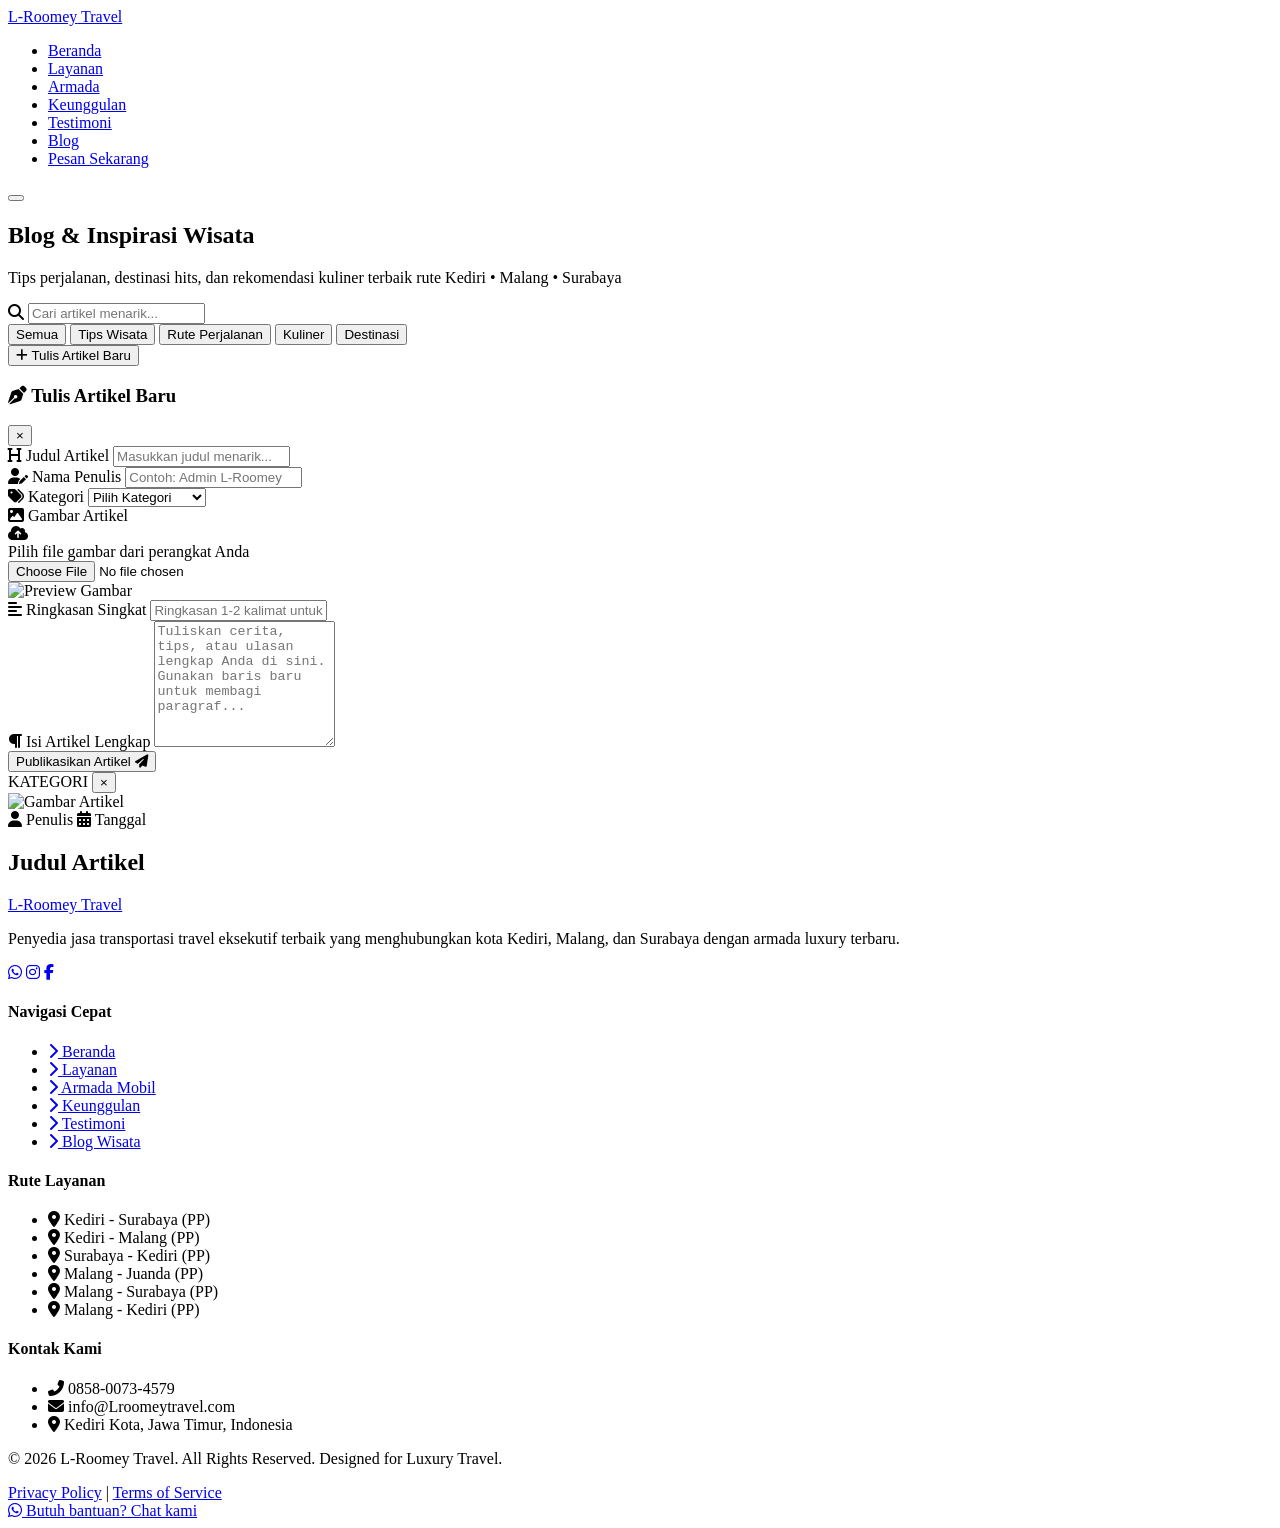
==== blog.html @ 1d0ad811 "initial commit" ====
<!DOCTYPE html>
<html lang="id">
<head>
    <meta charset="UTF-8">
    <meta name="viewport" content="width=device-width, initial-scale=1.0">
    <title>Blog Wisata & Perjalanan - L-Roomey Travel</title>
    
    <!-- Meta SEO -->
    <meta name="description" content="Kumpulan artikel menarik, tips perjalanan, kuliner khas, dan rujukan destinasi wisata terbaik di Kediri, Malang, dan Surabaya dari L-Roomey Travel.">
    <meta name="keywords" content="blog travel kediri, tips wisata malang, kuliner kediri, travel surabaya malang, elroomeny blog">
    <meta name="author" content="L-Roomey Travel">
    
    <!-- Open Graph for Social Media -->
    <meta property="og:title" content="Blog Wisata & Perjalanan - L-Roomey Travel">
    <meta property="og:description" content="Kumpulan artikel menarik, tips perjalanan, kuliner khas, dan rujukan destinasi wisata terbaik di Jawa Timur.">
    <meta property="og:image" content="assets/hero-bg.png">
    <meta property="og:type" content="website">

    <!-- Favicon -->
    <link rel="icon" type="image/png" href="assets/toyota-hiace.png">

    <!-- Google Fonts: Outfit -->
    <link rel="preconnect" href="https://fonts.googleapis.com">
    <link rel="preconnect" href="https://fonts.gstatic.com" crossorigin>
    <link href="https://fonts.googleapis.com/css2?family=Outfit:wght@300;400;500;600;700;800&display=swap" rel="stylesheet">

    <!-- Font Awesome Icons -->
    <link rel="stylesheet" href="https://cdnjs.cloudflare.com/ajax/libs/font-awesome/6.4.0/css/all.min.css">

    <!-- Stylesheets -->
    <link rel="stylesheet" href="style.css">
</head>
<body>

    <!-- NAVBAR -->
    <header class="navbar-header scrolled" id="navbar">
        <div class="container navbar-container">
            <a href="index.html" class="nav-logo">
                <span class="logo-accent">L-Roomey</span> <span class="logo-light">Travel</span>
            </a>
            
            <nav class="nav-menu" id="navMenu">
                <ul>
                    <li><a href="index.html#beranda" class="nav-link">Beranda</a></li>
                    <li><a href="index.html#layanan" class="nav-link">Layanan</a></li>
                    <li><a href="index.html#armada" class="nav-link">Armada</a></li>
                    <li><a href="index.html#keunggulan" class="nav-link">Keunggulan</a></li>
                    <li><a href="index.html#testimoni" class="nav-link">Testimoni</a></li>
                    <li><a href="blog.html" class="nav-link active">Blog</a></li>
                    <li><a href="index.html#pesan" class="btn-booking-nav">Pesan Sekarang</a></li>
                </ul>
            </nav>

            <button class="hamburger-btn" id="hamburgerBtn" aria-label="Toggle Menu">
                <span class="bar"></span>
                <span class="bar"></span>
                <span class="bar"></span>
            </button>
        </div>
    </header>

    <!-- BLOG HERO -->
    <section class="blog-hero">
        <div class="container">
            <h1 class="blog-hero-title">Blog & Inspirasi Wisata</h1>
            <p class="blog-hero-subtitle">Tips perjalanan, destinasi hits, dan rekomendasi kuliner terbaik rute Kediri • Malang • Surabaya</p>
        </div>
    </section>

    <!-- BLOG CONTROLS (SEARCH & FILTER) -->
    <section class="blog-controls-section">
        <div class="container">
            <div class="blog-controls-wrapper">
                <!-- Search Box -->
                <div class="blog-search-box">
                    <i class="fas fa-search"></i>
                    <input type="text" id="blogSearch" placeholder="Cari artikel menarik..." class="form-input">
                </div>

                <!-- Categories -->
                <div class="blog-categories">
                    <button class="category-btn active" data-category="semua">Semua</button>
                    <button class="category-btn" data-category="Tips Wisata">Tips Wisata</button>
                    <button class="category-btn" data-category="Rute Perjalanan">Rute Perjalanan</button>
                    <button class="category-btn" data-category="Kuliner">Kuliner</button>
                    <button class="category-btn" data-category="Destinasi">Destinasi</button>
                </div>
            </div>

            <!-- Blog Grid -->
            <div class="blog-posts-grid" id="blogGrid">
                <!-- Javascript will load the cards dynamically here -->
            </div>
        </div>
    </section>

    <!-- FLOATING ADD ARTICLE BUTTON -->
    <button class="floating-add-btn" id="floatingAddBtn" aria-label="Tulis Artikel Baru">
        <i class="fas fa-plus"></i>
        <span class="btn-tooltip">Tulis Artikel Baru</span>
    </button>

    <!-- MODAL: WRITE ARTICLE (CREATE) -->
    <div class="blog-modal" id="writeModal">
        <div class="blog-modal-dialog">
            <div class="blog-modal-header">
                <h3 class="blog-modal-title"><i class="fas fa-pen-nib"></i> Tulis Artikel Baru</h3>
                <button class="blog-modal-close" id="closeWriteModal">&times;</button>
            </div>
            <div class="blog-modal-body">
                <form id="writeArticleForm" class="blog-form">
                    
                    <div class="blog-form-row">
                        <!-- Judul Artikel -->
                        <div class="blog-form-group">
                            <label for="postTitle"><i class="fas fa-heading"></i> Judul Artikel</label>
                            <input type="text" id="postTitle" placeholder="Masukkan judul menarik..." required class="form-input">
                        </div>

                        <!-- Penulis -->
                        <div class="blog-form-group">
                            <label for="postAuthor"><i class="fas fa-user-edit"></i> Nama Penulis</label>
                            <input type="text" id="postAuthor" placeholder="Contoh: Admin L-Roomey" required class="form-input">
                        </div>
                    </div>

                    <div class="blog-form-row">
                        <!-- Kategori -->
                        <div class="blog-form-group">
                            <label for="postCategory"><i class="fas fa-tags"></i> Kategori</label>
                            <select id="postCategory" class="form-input form-select" required>
                                <option value="" disabled selected>Pilih Kategori</option>
                                <option value="Tips Wisata">Tips Wisata</option>
                                <option value="Rute Perjalanan">Rute Perjalanan</option>
                                <option value="Kuliner">Kuliner</option>
                                <option value="Destinasi">Destinasi</option>
                            </select>
                        </div>

                        <!-- Gambar Artikel (File upload) -->
                        <div class="blog-form-group">
                            <label><i class="fas fa-image"></i> Gambar Artikel</label>
                            <div class="image-upload-wrapper">
                                <i class="fas fa-cloud-upload-alt upload-icon"></i>
                                <div class="upload-text">Pilih file gambar dari perangkat Anda</div>
                                <input type="file" id="postImageFile" accept="image/*" required>
                            </div>
                            <div class="image-preview-box" id="imagePreviewBox">
                                <img src="" id="imagePreview" alt="Preview Gambar">
                            </div>
                        </div>
                    </div>

                    <!-- Ringkasan Singkat -->
                    <div class="blog-form-group">
                        <label for="postExcerpt"><i class="fas fa-align-left"></i> Ringkasan Singkat</label>
                        <input type="text" id="postExcerpt" placeholder="Ringkasan 1-2 kalimat untuk kartu artikel..." required class="form-input">
                    </div>

                    <!-- Isi Artikel Lengkap -->
                    <div class="blog-form-group">
                        <label for="postContent"><i class="fas fa-paragraph"></i> Isi Artikel Lengkap</label>
                        <textarea id="postContent" rows="8" placeholder="Tuliskan cerita, tips, atau ulasan lengkap Anda di sini. Gunakan baris baru untuk membagi paragraf..." required class="form-input form-textarea"></textarea>
                    </div>

                    <!-- Button Kirim -->
                    <button type="submit" class="btn btn-gold btn-block btn-large">
                        Publikasikan Artikel <i class="fas fa-paper-plane"></i>
                    </button>
                </form>
            </div>
        </div>
    </div>

    <!-- MODAL: READ ARTICLE (DETAIL) -->
    <div class="blog-modal" id="readModal">
        <div class="blog-modal-dialog">
            <div class="blog-modal-header">
                <span class="blog-modal-title" id="readModalCategory">KATEGORI</span>
                <button class="blog-modal-close" id="closeReadModal">&times;</button>
            </div>
            <div class="blog-modal-body">
                <div class="detail-img-wrapper">
                    <img src="" id="readModalImg" alt="Gambar Artikel">
                </div>
                <div class="detail-meta">
                    <span><i class="fas fa-user"></i> <span id="readModalAuthor">Penulis</span></span>
                    <span><i class="fas fa-calendar-alt"></i> <span id="readModalDate">Tanggal</span></span>
                </div>
                <h2 class="detail-title" id="readModalTitle">Judul Artikel</h2>
                <div class="detail-content" id="readModalContent">
                    <!-- Dynamic paragraphs will load here -->
                </div>
            </div>
        </div>
    </div>

    <!-- FOOTER -->
    <footer class="footer-section">
        <div class="container footer-container">
            <div class="footer-col footer-about">
                <a href="index.html" class="footer-logo">
                    <span class="logo-accent">L-Roomey</span> <span class="logo-light">Travel</span>
                </a>
                <p class="footer-desc">Penyedia jasa transportasi travel eksekutif terbaik yang menghubungkan kota Kediri, Malang, dan Surabaya dengan armada luxury terbaru.</p>
                <div class="footer-socials">
                    <a href="https://wa.me/6285800734579" class="social-icon" target="_blank" aria-label="WhatsApp"><i class="fab fa-whatsapp"></i></a>
                    <a href="#" class="social-icon" aria-label="Instagram"><i class="fab fa-instagram"></i></a>
                    <a href="#" class="social-icon" aria-label="Facebook"><i class="fab fa-facebook-f"></i></a>
                </div>
            </div>

            <div class="footer-col footer-links">
                <h4 class="footer-col-title">Navigasi Cepat</h4>
                <ul>
                    <li><a href="index.html#beranda"><i class="fas fa-chevron-right text-gold"></i> Beranda</a></li>
                    <li><a href="index.html#layanan"><i class="fas fa-chevron-right text-gold"></i> Layanan</a></li>
                    <li><a href="index.html#armada"><i class="fas fa-chevron-right text-gold"></i> Armada Mobil</a></li>
                    <li><a href="index.html#keunggulan"><i class="fas fa-chevron-right text-gold"></i> Keunggulan</a></li>
                    <li><a href="index.html#testimoni"><i class="fas fa-chevron-right text-gold"></i> Testimoni</a></li>
                    <li><a href="blog.html"><i class="fas fa-chevron-right text-gold"></i> Blog Wisata</a></li>
                </ul>
            </div>

            <div class="footer-col footer-routes">
                <h4 class="footer-col-title">Rute Layanan</h4>
                <ul>
                    <li><span><i class="fas fa-map-marker-alt text-gold"></i> Kediri - Surabaya (PP)</span></li>
                    <li><span><i class="fas fa-map-marker-alt text-gold"></i> Kediri - Malang (PP)</span></li>
                    <li><span><i class="fas fa-map-marker-alt text-gold"></i> Surabaya - Kediri (PP)</span></li>
                    <li><span><i class="fas fa-map-marker-alt text-gold"></i> Malang - Juanda (PP)</span></li>
                    <li><span><i class="fas fa-map-marker-alt text-gold"></i> Malang - Surabaya (PP)</span></li>
                    <li><span><i class="fas fa-map-marker-alt text-gold"></i> Malang - Kediri (PP)</span></li>
                </ul>
            </div>

            <div class="footer-col footer-contact">
                <h4 class="footer-col-title">Kontak Kami</h4>
                <ul class="contact-details">
                    <li>
                        <i class="fas fa-phone-alt text-gold"></i>
                        <span>0858-0073-4579</span>
                    </li>
                    <li>
                        <i class="fas fa-envelope text-gold"></i>
                        <span>info@Lroomeytravel.com</span>
                    </li>
                    <li>
                        <i class="fas fa-map-marker-alt text-gold"></i>
                        <span>Kediri Kota, Jawa Timur, Indonesia</span>
                    </li>
                </ul>
            </div>
        </div>

        <div class="footer-bottom">
            <div class="container footer-bottom-container">
                <p class="copyright">&copy; 2026 L-Roomey Travel. All Rights Reserved. Designed for Luxury Travel.</p>
                <div class="footer-legal">
                    <a href="#">Privacy Policy</a>
                    <span class="divider">|</span>
                    <a href="#">Terms of Service</a>
                </div>
            </div>
        </div>
    </footer>

    <!-- FLOATING WHATSAPP BUTTON -->
    <a href="https://wa.me/6285800734579" class="whatsapp-floating-btn" id="waFloatingBtn" target="_blank" aria-label="Chat WhatsApp Admin">
        <i class="fab fa-whatsapp"></i>
        <span class="floating-tooltip">Butuh bantuan? Chat kami</span>
    </a>

    <!-- Scripts -->
    <script src="blog.js"></script>
</body>
</html>
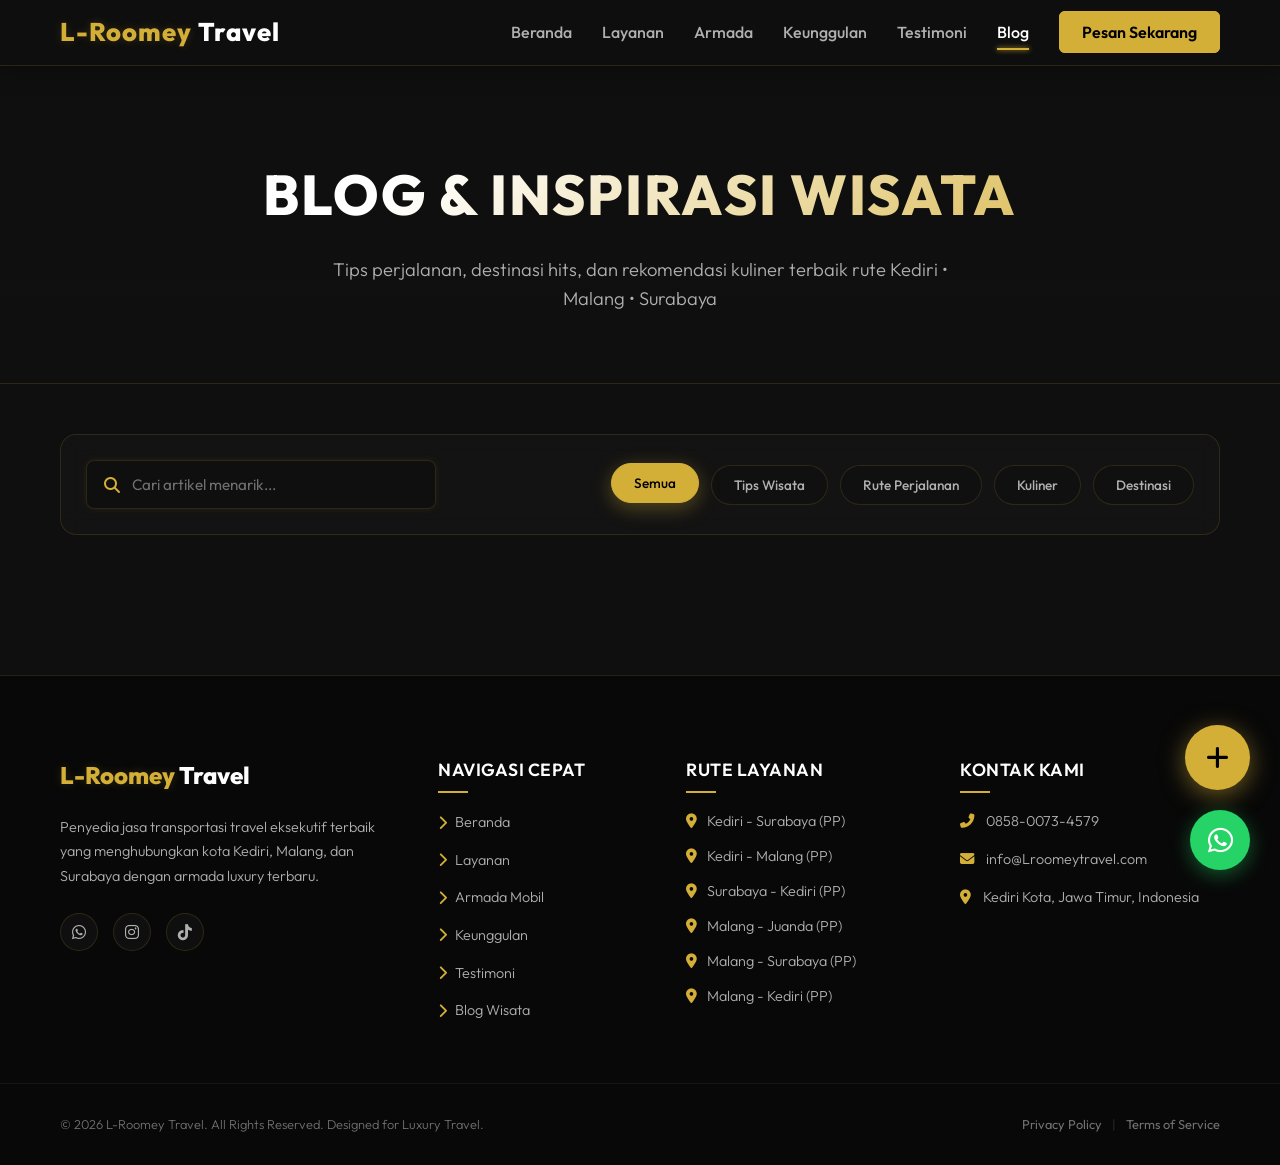
==== commit 40290698: "initial commit" ====
--- a/blog.html
+++ b/blog.html
@@ -206,7 +206,7 @@
                 <div class="footer-socials">
                     <a href="https://wa.me/6285800734579" class="social-icon" target="_blank" aria-label="WhatsApp"><i class="fab fa-whatsapp"></i></a>
                     <a href="#" class="social-icon" aria-label="Instagram"><i class="fab fa-instagram"></i></a>
-                    <a href="#" class="social-icon" aria-label="Facebook"><i class="fab fa-facebook-f"></i></a>
+                    <a href="#" class="social-icon" aria-label="TikTok"><i class="fab fa-tiktok"></i></a>
                 </div>
             </div>
 
--- a/style.css
+++ b/style.css
@@ -0,0 +1,2327 @@
+/* ==========================================================================
+   CSS Luxury Design System for ElRoomeny Travel
+   Theme: Dark Premium Luxury (#0f0f0f, #d4af37, #ffffff)
+   ========================================================================== */
+
+/* --- CSS VARIABLES & THEMING --- */
+:root {
+    --bg-primary: #0f0f0f;
+    --bg-secondary: #161616;
+    --bg-tertiary: #1f1f1f;
+    
+    --gold: #d4af37;
+    --gold-rgb: 212, 175, 55;
+    --gold-glow: rgba(212, 175, 55, 0.4);
+    --gold-hover: #ffdf7a;
+    
+    --text-primary: #ffffff;
+    --text-secondary: #b0b0b0;
+    --text-muted: #707070;
+    
+    --border-color: rgba(212, 175, 55, 0.15);
+    --border-color-glow: rgba(212, 175, 55, 0.3);
+    
+    --transition-fast: 0.2s cubic-bezier(0.4, 0, 0.2, 1);
+    --transition-smooth: 0.4s cubic-bezier(0.4, 0, 0.2, 1);
+    --transition-slow: 0.8s cubic-bezier(0.4, 0, 0.2, 1);
+    
+    --font-primary: 'Outfit', sans-serif;
+    --card-shadow: 0 10px 30px rgba(0, 0, 0, 0.5);
+    --gold-shadow: 0 5px 20px rgba(212, 175, 55, 0.15);
+}
+
+/* --- RESET & BASE STYLES --- */
+* {
+    margin: 0;
+    padding: 0;
+    box-sizing: border-box;
+}
+
+html {
+    scroll-behavior: smooth;
+    font-size: 16px;
+    background-color: var(--bg-primary);
+}
+
+body {
+    font-family: var(--font-primary);
+    background-color: var(--bg-primary);
+    color: var(--text-primary);
+    line-height: 1.6;
+    overflow-x: hidden;
+}
+
+ul {
+    list-style: none;
+}
+
+a {
+    text-decoration: none;
+    color: inherit;
+    transition: var(--transition-fast);
+}
+
+img {
+    max-width: 100%;
+    height: auto;
+    display: block;
+}
+
+input, select, textarea, button {
+    font-family: inherit;
+}
+
+/* --- LAYOUT UTILITIES --- */
+.container {
+    width: 100%;
+    max-width: 1200px;
+    margin: 0 auto;
+    padding: 0 20px;
+}
+
+.section-padding {
+    padding: 100px 0;
+}
+
+@media (max-width: 768px) {
+    .section-padding {
+        padding: 70px 0;
+    }
+}
+
+.bg-darker {
+    background-color: var(--bg-secondary);
+}
+
+/* --- TYPOGRAPHY & HEADER DESIGNS --- */
+.section-header {
+    text-align: center;
+    margin-bottom: 60px;
+}
+
+.section-title {
+    font-size: 2.5rem;
+    font-weight: 700;
+    text-transform: uppercase;
+    letter-spacing: 2px;
+    margin-bottom: 15px;
+}
+
+.section-title::first-letter {
+    color: var(--gold);
+}
+
+.section-divider {
+    width: 60px;
+    height: 3px;
+    background-color: var(--gold);
+    margin: 0 auto 20px;
+    position: relative;
+    box-shadow: 0 0 8px var(--gold-glow);
+}
+
+.section-divider::before {
+    content: '';
+    position: absolute;
+    width: 8px;
+    height: 8px;
+    background-color: var(--gold);
+    border-radius: 50%;
+    top: 50%;
+    left: 50%;
+    transform: translate(-50%, -50%);
+    box-shadow: 0 0 12px var(--gold);
+}
+
+.section-subtitle {
+    font-size: 1.1rem;
+    color: var(--text-secondary);
+    max-width: 600px;
+    margin: 0 auto;
+    font-weight: 300;
+}
+
+@media (max-width: 768px) {
+    .section-title {
+        font-size: 2rem;
+    }
+    .section-subtitle {
+        font-size: 1rem;
+    }
+}
+
+/* --- GENERAL BUTTONS --- */
+.btn {
+    display: inline-flex;
+    align-items: center;
+    justify-content: center;
+    gap: 10px;
+    padding: 12px 28px;
+    border-radius: 8px;
+    font-weight: 600;
+    font-size: 0.95rem;
+    letter-spacing: 0.5px;
+    cursor: pointer;
+    transition: var(--transition-smooth);
+}
+
+.btn-gold {
+    background-color: var(--gold);
+    color: #000000;
+    border: 1px solid var(--gold);
+}
+
+.btn-gold:hover {
+    background-color: var(--gold-hover);
+    border-color: var(--gold-hover);
+    transform: translateY(-2px);
+}
+
+.btn-glow:hover {
+    box-shadow: 0 0 25px rgba(212, 175, 55, 0.6);
+}
+
+.btn-outline {
+    background-color: transparent;
+    color: var(--text-primary);
+    border: 1px solid rgba(255, 255, 255, 0.3);
+}
+
+.btn-outline:hover {
+    border-color: var(--gold);
+    color: var(--gold);
+    background-color: rgba(212, 175, 55, 0.05);
+    transform: translateY(-2px);
+}
+
+.btn-block {
+    display: flex;
+    width: 100%;
+}
+
+.btn-large {
+    padding: 16px 32px;
+    font-size: 1.05rem;
+}
+
+.text-gold {
+    color: var(--gold);
+}
+
+/* --- NAVBAR HEADER --- */
+.navbar-header {
+    position: fixed;
+    top: 0;
+    left: 0;
+    width: 100%;
+    z-index: 1000;
+    padding: 20px 0;
+    transition: var(--transition-smooth);
+}
+
+.navbar-header.scrolled {
+    padding: 12px 0;
+    background-color: rgba(15, 15, 15, 0.85);
+    backdrop-filter: blur(15px);
+    -webkit-backdrop-filter: blur(15px);
+    border-bottom: 1px solid var(--border-color);
+    box-shadow: 0 5px 25px rgba(0, 0, 0, 0.3);
+}
+
+.navbar-container {
+    display: flex;
+    align-items: center;
+    justify-content: space-between;
+}
+
+.nav-logo {
+    font-size: 1.6rem;
+    font-weight: 800;
+    letter-spacing: 1px;
+}
+
+.logo-accent {
+    color: var(--gold);
+    text-shadow: 0 0 10px rgba(212, 175, 55, 0.2);
+}
+
+.logo-light {
+    color: var(--text-primary);
+}
+
+.nav-menu ul {
+    display: flex;
+    align-items: center;
+    gap: 30px;
+}
+
+.nav-link {
+    font-weight: 500;
+    color: var(--text-secondary);
+    padding: 8px 0;
+    position: relative;
+}
+
+.nav-link::after {
+    content: '';
+    position: absolute;
+    bottom: 0;
+    left: 0;
+    width: 0;
+    height: 2px;
+    background-color: var(--gold);
+    transition: var(--transition-smooth);
+    box-shadow: 0 0 5px var(--gold);
+}
+
+.nav-link:hover,
+.nav-link.active {
+    color: var(--text-primary);
+}
+
+.nav-link:hover::after,
+.nav-link.active::after {
+    width: 100%;
+}
+
+.btn-booking-nav {
+    background-color: var(--gold);
+    color: #000;
+    padding: 10px 22px;
+    border-radius: 6px;
+    font-weight: 600;
+    border: 1px solid var(--gold);
+}
+
+.btn-booking-nav:hover {
+    background-color: var(--gold-hover);
+    border-color: var(--gold-hover);
+    box-shadow: 0 0 15px rgba(212, 175, 55, 0.4);
+}
+
+.hamburger-btn {
+    display: none;
+    background: none;
+    border: none;
+    cursor: pointer;
+    padding: 5px;
+}
+
+.hamburger-btn .bar {
+    display: block;
+    width: 25px;
+    height: 2px;
+    margin: 5px 0;
+    background-color: var(--text-primary);
+    transition: var(--transition-smooth);
+}
+
+@media (max-width: 991px) {
+    .hamburger-btn {
+        display: block;
+    }
+
+    .nav-menu {
+        position: fixed;
+        top: 0;
+        right: -100%;
+        width: 280px;
+        height: 100vh;
+        background-color: var(--bg-secondary);
+        border-left: 1px solid var(--border-color);
+        padding: 100px 30px 40px;
+        transition: var(--transition-smooth);
+        z-index: 999;
+        box-shadow: -10px 0 30px rgba(0, 0, 0, 0.5);
+    }
+
+    .nav-menu.open {
+        right: 0;
+    }
+
+    .nav-menu ul {
+        flex-direction: column;
+        align-items: flex-start;
+        gap: 25px;
+        width: 100%;
+    }
+
+    .nav-menu ul li {
+        width: 100%;
+    }
+
+    .nav-link {
+        display: block;
+        font-size: 1.1rem;
+        width: 100%;
+        padding: 10px 0;
+    }
+
+    .btn-booking-nav {
+        display: block;
+        text-align: center;
+        margin-top: 10px;
+        width: 100%;
+    }
+
+    /* Hamburger Animation to 'X' */
+    .hamburger-btn.open .bar:nth-child(1) {
+        transform: translateY(7px) rotate(45deg);
+        background-color: var(--gold);
+    }
+
+    .hamburger-btn.open .bar:nth-child(2) {
+        opacity: 0;
+    }
+
+    .hamburger-btn.open .bar:nth-child(3) {
+        transform: translateY(-7px) rotate(-45deg);
+        background-color: var(--gold);
+    }
+}
+
+/* --- HERO SECTION --- */
+.hero-section {
+    position: relative;
+    min-height: 100vh;
+    background-size: cover;
+    background-position: center;
+    background-repeat: no-repeat;
+    display: flex;
+    align-items: center;
+    justify-content: center;
+    padding: 120px 0 80px;
+}
+
+.hero-container {
+    display: grid;
+    grid-template-columns: 1.2fr 0.8fr;
+    align-items: center;
+    gap: 40px;
+    z-index: 2;
+    width: 100%;
+}
+
+.hero-content {
+    max-width: 650px;
+}
+
+.hero-tagline {
+    font-size: 1.1rem;
+    font-weight: 600;
+    color: var(--gold);
+    text-transform: uppercase;
+    letter-spacing: 3px;
+    margin-bottom: 15px;
+    display: inline-block;
+    border-bottom: 2px solid var(--gold);
+    padding-bottom: 5px;
+}
+
+.hero-title {
+    font-size: 4rem;
+    font-weight: 800;
+    line-height: 1.1;
+    margin-bottom: 20px;
+    letter-spacing: -1px;
+    text-shadow: 0 4px 15px rgba(0, 0, 0, 0.6);
+}
+
+.hero-subtitle {
+    font-size: 1.25rem;
+    color: var(--text-secondary);
+    margin-bottom: 40px;
+    font-weight: 300;
+    border-left: 3px solid var(--gold);
+    padding-left: 15px;
+}
+
+.hero-buttons {
+    display: flex;
+    gap: 20px;
+}
+
+/* Hero Quick Booking Card */
+.hero-quick-card {
+    background-color: rgba(22, 22, 22, 0.7);
+    border: 1px solid var(--border-color-glow);
+    border-radius: 16px;
+    padding: 30px;
+    backdrop-filter: blur(15px);
+    -webkit-backdrop-filter: blur(15px);
+    box-shadow: var(--card-shadow);
+}
+
+.quick-card-title {
+    display: flex;
+    align-items: center;
+    gap: 10px;
+    margin-bottom: 20px;
+    font-weight: 600;
+    font-size: 1.1rem;
+    letter-spacing: 0.5px;
+}
+
+.quick-card-grid {
+    display: flex;
+    flex-direction: column;
+    gap: 18px;
+}
+
+.quick-field {
+    display: flex;
+    flex-direction: column;
+    gap: 6px;
+}
+
+.quick-field label {
+    font-size: 0.8rem;
+    color: var(--text-secondary);
+    text-transform: uppercase;
+    letter-spacing: 1px;
+}
+
+.quick-input {
+    background-color: var(--bg-primary);
+    border: 1px solid var(--border-color);
+    color: var(--text-primary);
+    padding: 12px;
+    border-radius: 8px;
+    font-size: 0.95rem;
+    outline: none;
+    cursor: pointer;
+    transition: var(--transition-fast);
+}
+
+.quick-input:focus {
+    border-color: var(--gold);
+    box-shadow: 0 0 10px rgba(212, 175, 55, 0.2);
+}
+
+.quick-btn {
+    margin-top: 10px;
+    padding: 14px 20px;
+}
+
+.hero-scroll-down {
+    position: absolute;
+    bottom: 30px;
+    left: 50%;
+    transform: translateX(-50%);
+    display: flex;
+    flex-direction: column;
+    align-items: center;
+    gap: 8px;
+    color: var(--text-secondary);
+    font-size: 0.8rem;
+    letter-spacing: 1px;
+    text-transform: uppercase;
+    cursor: pointer;
+    z-index: 2;
+    opacity: 0.7;
+    transition: var(--transition-smooth);
+}
+
+.hero-scroll-down:hover {
+    opacity: 1;
+    color: var(--gold);
+}
+
+.scroll-arrow {
+    width: 6px;
+    height: 6px;
+    border-right: 2px solid var(--gold);
+    border-bottom: 2px solid var(--gold);
+    transform: rotate(45deg);
+    animation: scrollBlink 1.5s infinite alternate;
+}
+
+@keyframes scrollBlink {
+    0% {
+        transform: translateY(0) rotate(45deg);
+        opacity: 0.3;
+    }
+    100% {
+        transform: translateY(8px) rotate(45deg);
+        opacity: 1;
+    }
+}
+
+@media (max-width: 991px) {
+    .hero-container {
+        grid-template-columns: 1fr;
+        text-align: center;
+        gap: 50px;
+    }
+    
+    .hero-content {
+        margin: 0 auto;
+    }
+    
+    .hero-subtitle {
+        border-left: none;
+        border-bottom: 2px solid var(--gold);
+        padding-left: 0;
+        padding-bottom: 15px;
+        display: inline-block;
+    }
+
+    .hero-buttons {
+        justify-content: center;
+    }
+    
+    .hero-quick-card {
+        max-width: 500px;
+        margin: 0 auto;
+        width: 100%;
+    }
+}
+
+@media (max-width: 576px) {
+    .hero-title {
+        font-size: 2.8rem;
+    }
+    .hero-buttons {
+        flex-direction: column;
+        gap: 12px;
+    }
+    .hero-scroll-down {
+        display: none;
+    }
+}
+
+/* --- SERVICES SECTION --- */
+.services-grid {
+    display: grid;
+    grid-template-columns: repeat(auto-fit, minmax(260px, 1fr));
+    gap: 30px;
+}
+
+.service-card {
+    background-color: var(--bg-secondary);
+    border: 1px solid var(--border-color);
+    border-radius: 12px;
+    padding: 35px 25px;
+    text-align: center;
+    position: relative;
+    transition: var(--transition-smooth);
+    box-shadow: var(--card-shadow);
+    display: flex;
+    flex-direction: column;
+    justify-content: space-between;
+}
+
+.service-card:hover {
+    transform: translateY(-8px);
+    border-color: var(--gold);
+    box-shadow: var(--gold-shadow), var(--card-shadow);
+}
+
+.service-icon-wrapper {
+    width: 60px;
+    height: 60px;
+    border-radius: 50%;
+    background-color: rgba(212, 175, 55, 0.05);
+    border: 1px solid var(--border-color);
+    display: flex;
+    align-items: center;
+    justify-content: center;
+    margin: 0 auto 20px;
+    font-size: 1.5rem;
+    color: var(--gold);
+    transition: var(--transition-smooth);
+}
+
+.service-card:hover .service-icon-wrapper {
+    background-color: var(--gold);
+    color: #000000;
+    box-shadow: 0 0 15px var(--gold-glow);
+}
+
+.service-route {
+    font-size: 1.25rem;
+    font-weight: 700;
+    margin-bottom: 12px;
+    display: flex;
+    align-items: center;
+    justify-content: center;
+    gap: 8px;
+    color: var(--text-primary);
+}
+
+.service-route i {
+    font-size: 0.9rem;
+    color: var(--gold);
+}
+
+.service-desc {
+    font-size: 0.9rem;
+    color: var(--text-secondary);
+    margin-bottom: 25px;
+    font-weight: 300;
+    flex-grow: 1;
+}
+
+.service-price {
+    font-size: 0.85rem;
+    color: var(--text-secondary);
+    margin-bottom: 20px;
+    text-transform: uppercase;
+    letter-spacing: 0.5px;
+}
+
+.price-value {
+    display: inline-block;
+    font-size: 1.6rem;
+    font-weight: 800;
+    color: var(--gold);
+    margin-left: 4px;
+}
+
+.service-action-btn {
+    display: inline-flex;
+    align-items: center;
+    justify-content: center;
+    gap: 8px;
+    color: var(--gold);
+    font-weight: 600;
+    font-size: 0.9rem;
+    border-top: 1px solid var(--border-color);
+    padding-top: 15px;
+    width: 100%;
+}
+
+.service-card:hover .service-action-btn {
+    color: var(--gold-hover);
+}
+
+/* --- FLEET (CAR FLEET) SECTION --- */
+.fleet-grid {
+    display: grid;
+    grid-template-columns: repeat(auto-fit, minmax(280px, 1fr));
+    gap: 30px;
+}
+
+.fleet-card {
+    background-color: var(--bg-primary);
+    border: 1px solid var(--border-color);
+    border-radius: 16px;
+    overflow: hidden;
+    transition: var(--transition-smooth);
+    box-shadow: var(--card-shadow);
+    display: flex;
+    flex-direction: column;
+}
+
+.fleet-card:hover {
+    border-color: var(--gold);
+    transform: translateY(-5px);
+    box-shadow: var(--gold-shadow), var(--card-shadow);
+}
+
+.fleet-img-wrapper {
+    width: 100%;
+    height: 180px;
+    background-color: var(--bg-secondary);
+    position: relative;
+    overflow: hidden;
+    border-bottom: 1px solid var(--border-color);
+}
+
+.fleet-img-wrapper img {
+    width: 100%;
+    height: 100%;
+    object-fit: cover;
+    transition: var(--transition-smooth);
+}
+
+.fleet-card:hover .fleet-img-wrapper img {
+    transform: scale(1.05);
+}
+
+.fleet-info {
+    padding: 25px;
+    flex-grow: 1;
+    display: flex;
+    flex-direction: column;
+}
+
+.fleet-name {
+    font-size: 1.4rem;
+    font-weight: 700;
+    margin-bottom: 10px;
+    color: var(--text-primary);
+}
+
+.fleet-capacity {
+    display: inline-flex;
+    align-items: center;
+    gap: 8px;
+    background-color: rgba(212, 175, 55, 0.08);
+    color: var(--gold);
+    padding: 4px 10px;
+    border-radius: 4px;
+    font-size: 0.8rem;
+    font-weight: 600;
+    align-self: flex-start;
+    margin-bottom: 20px;
+}
+
+.fleet-facilities {
+    display: flex;
+    flex-direction: column;
+    gap: 8px;
+    margin-bottom: 25px;
+    flex-grow: 1;
+}
+
+.facility-item {
+    display: flex;
+    align-items: center;
+    gap: 10px;
+    font-size: 0.9rem;
+    color: var(--text-secondary);
+}
+
+.facility-item i {
+    color: var(--gold);
+    font-size: 0.85rem;
+    width: 15px;
+    text-align: center;
+}
+
+.fleet-footer {
+    display: flex;
+    align-items: center;
+    justify-content: space-between;
+    border-top: 1px solid var(--border-color);
+    padding-top: 20px;
+    margin-top: auto;
+}
+
+.fleet-price-box {
+    display: flex;
+    flex-direction: column;
+}
+
+.price-label {
+    font-size: 0.75rem;
+    color: var(--text-secondary);
+    text-transform: uppercase;
+}
+
+.fleet-price {
+    font-size: 1.25rem;
+    font-weight: 800;
+    color: var(--gold);
+}
+
+/* Skeleton loader style */
+.skeleton {
+    cursor: default;
+    pointer-events: none;
+}
+
+.skeleton-img {
+    background: linear-gradient(90deg, #161616 25%, #222 50%, #161616 75%);
+    background-size: 200% 100%;
+    animation: loadingAnim 1.5s infinite;
+}
+
+.skeleton-text {
+    background: linear-gradient(90deg, #161616 25%, #222 50%, #161616 75%);
+    background-size: 200% 100%;
+    animation: loadingAnim 1.5s infinite;
+    height: 12px;
+    border-radius: 4px;
+    margin-bottom: 12px;
+}
+
+.skeleton-text.title {
+    width: 60%;
+    height: 20px;
+    margin-bottom: 20px;
+}
+
+.skeleton-text.line {
+    width: 90%;
+}
+
+@keyframes loadingAnim {
+    0% {
+        background-position: 200% 0;
+    }
+    100% {
+        background-position: -200% 0;
+    }
+}
+
+/* --- FEATURES SECTION --- */
+.features-grid {
+    display: grid;
+    grid-template-columns: repeat(auto-fit, minmax(300px, 1fr));
+    gap: 30px;
+}
+
+.feature-card {
+    background-color: var(--bg-primary);
+    border: 1px solid var(--border-color);
+    border-radius: 12px;
+    padding: 35px;
+    transition: var(--transition-smooth);
+    position: relative;
+    overflow: hidden;
+}
+
+.feature-card::before {
+    content: '';
+    position: absolute;
+    top: 0;
+    left: 0;
+    width: 3px;
+    height: 0;
+    background-color: var(--gold);
+    transition: var(--transition-smooth);
+    box-shadow: 0 0 10px var(--gold);
+}
+
+.feature-card:hover {
+    border-color: var(--border-color-glow);
+    background-color: var(--bg-secondary);
+    transform: translateY(-3px);
+}
+
+.feature-card:hover::before {
+    height: 100%;
+}
+
+.feature-icon {
+    font-size: 2rem;
+    color: var(--gold);
+    margin-bottom: 20px;
+    text-shadow: 0 0 15px rgba(212, 175, 55, 0.2);
+}
+
+.feature-title {
+    font-size: 1.25rem;
+    font-weight: 700;
+    margin-bottom: 12px;
+    color: var(--text-primary);
+}
+
+.feature-desc {
+    font-size: 0.9rem;
+    color: var(--text-secondary);
+    font-weight: 300;
+}
+
+/* --- TESTIMONIALS SECTION --- */
+.testimonials-slider-container {
+    max-width: 800px;
+    margin: 0 auto;
+    position: relative;
+    overflow: hidden;
+    padding: 20px;
+}
+
+.testimonials-slider {
+    display: flex;
+    position: relative;
+    height: 280px; /* Max height fallback */
+}
+
+@media (max-width: 576px) {
+    .testimonials-slider {
+        height: 350px;
+    }
+}
+
+.testimonial-card {
+    width: 100%;
+    position: absolute;
+    top: 0;
+    left: 0;
+    opacity: 0;
+    transform: scale(0.95);
+    pointer-events: none;
+    transition: opacity 0.5s ease, transform 0.5s ease;
+    background-color: var(--bg-primary);
+    border: 1px solid var(--border-color);
+    border-radius: 16px;
+    padding: 40px;
+    box-shadow: var(--card-shadow);
+}
+
+.testimonial-card.active {
+    opacity: 1;
+    transform: scale(1);
+    pointer-events: auto;
+    position: relative;
+}
+
+.quote-icon {
+    font-size: 2.2rem;
+    color: rgba(212, 175, 55, 0.15);
+    margin-bottom: 15px;
+}
+
+.testimonial-text {
+    font-size: 1.15rem;
+    font-style: italic;
+    color: var(--text-primary);
+    margin-bottom: 30px;
+    line-height: 1.7;
+    font-weight: 300;
+}
+
+.testimonial-author {
+    display: flex;
+    align-items: center;
+    justify-content: space-between;
+    border-top: 1px solid var(--border-color);
+    padding-top: 20px;
+}
+
+.author-name {
+    font-size: 1.05rem;
+    font-weight: 600;
+    color: var(--text-primary);
+}
+
+.author-role {
+    font-size: 0.85rem;
+    color: var(--text-secondary);
+}
+
+.rating-stars {
+    color: var(--gold);
+    font-size: 0.9rem;
+    letter-spacing: 2px;
+}
+
+.slider-dots {
+    display: flex;
+    justify-content: center;
+    gap: 10px;
+    margin-top: 30px;
+}
+
+.dot {
+    width: 10px;
+    height: 10px;
+    border-radius: 50%;
+    background-color: var(--text-muted);
+    cursor: pointer;
+    transition: var(--transition-fast);
+}
+
+.dot.active {
+    background-color: var(--gold);
+    width: 25px;
+    border-radius: 5px;
+    box-shadow: 0 0 10px var(--gold-glow);
+}
+
+/* --- BOOKING SECTION & FORM --- */
+.booking-wrapper {
+    display: grid;
+    grid-template-columns: 0.9fr 1.1fr;
+    background-color: var(--bg-secondary);
+    border: 1px solid var(--border-color-glow);
+    border-radius: 20px;
+    overflow: hidden;
+    box-shadow: var(--card-shadow);
+}
+
+.booking-info-panel {
+    background: linear-gradient(135deg, rgba(22, 22, 22, 0.95), rgba(15, 15, 15, 0.95)), url('assets/hero-bg.png');
+    background-size: cover;
+    background-position: center;
+    padding: 50px;
+    display: flex;
+    align-items: center;
+    position: relative;
+    border-right: 1px solid var(--border-color);
+}
+
+.badge-gold {
+    display: inline-block;
+    background-color: rgba(212, 175, 55, 0.1);
+    color: var(--gold);
+    border: 1px solid var(--border-color);
+    padding: 5px 12px;
+    border-radius: 20px;
+    font-size: 0.75rem;
+    font-weight: 700;
+    letter-spacing: 1px;
+    margin-bottom: 20px;
+    text-transform: uppercase;
+}
+
+.booking-info-panel h2 {
+    font-size: 2.2rem;
+    font-weight: 800;
+    line-height: 1.2;
+    margin-bottom: 20px;
+    letter-spacing: -0.5px;
+}
+
+.booking-info-panel p {
+    color: var(--text-secondary);
+    font-weight: 300;
+    margin-bottom: 35px;
+    font-size: 0.95rem;
+}
+
+.steps-list {
+    display: flex;
+    flex-direction: column;
+    gap: 20px;
+    margin-bottom: 40px;
+}
+
+.step-item {
+    display: flex;
+    align-items: center;
+    gap: 15px;
+}
+
+.step-num {
+    width: 32px;
+    height: 32px;
+    border-radius: 50%;
+    background-color: var(--gold);
+    color: #000;
+    font-weight: 700;
+    display: flex;
+    align-items: center;
+    justify-content: center;
+    font-size: 0.9rem;
+    box-shadow: 0 0 10px var(--gold-glow);
+}
+
+.step-text {
+    font-size: 0.95rem;
+    color: var(--text-primary);
+    font-weight: 500;
+}
+
+.cs-contact-badge {
+    display: inline-flex;
+    align-items: center;
+    gap: 15px;
+    background-color: rgba(255, 255, 255, 0.03);
+    border: 1px solid rgba(255, 255, 255, 0.05);
+    padding: 12px 20px;
+    border-radius: 12px;
+}
+
+.cs-icon {
+    font-size: 1.8rem;
+    color: #25d366; /* WhatsApp Green */
+}
+
+.cs-info {
+    display: flex;
+    flex-direction: column;
+}
+
+.cs-info .label {
+    font-size: 0.75rem;
+    color: var(--text-secondary);
+    text-transform: uppercase;
+}
+
+.cs-info .phone {
+    font-size: 1rem;
+    font-weight: 700;
+    color: var(--text-primary);
+}
+
+/* Booking Form Styles */
+.booking-form-panel {
+    padding: 50px;
+    background-color: var(--bg-secondary);
+}
+
+.form-title {
+    font-size: 1.6rem;
+    font-weight: 700;
+    margin-bottom: 30px;
+    position: relative;
+    padding-bottom: 10px;
+    border-bottom: 1px solid var(--border-color);
+}
+
+.form-title::after {
+    content: '';
+    position: absolute;
+    bottom: -1px;
+    left: 0;
+    width: 40px;
+    height: 2px;
+    background-color: var(--gold);
+    box-shadow: 0 0 5px var(--gold);
+}
+
+.form-group-row {
+    display: grid;
+    grid-template-columns: 1fr 1fr;
+    gap: 20px;
+}
+
+@media (max-width: 576px) {
+    .form-group-row {
+        grid-template-columns: 1fr;
+        gap: 0;
+    }
+}
+
+.form-group {
+    display: flex;
+    flex-direction: column;
+    gap: 8px;
+    margin-bottom: 20px;
+}
+
+.form-group label {
+    font-size: 0.85rem;
+    font-weight: 500;
+    color: var(--text-secondary);
+    display: flex;
+    align-items: center;
+    gap: 8px;
+}
+
+.form-group label i {
+    font-size: 0.85rem;
+}
+
+.form-input {
+    background-color: var(--bg-primary);
+    border: 1px solid rgba(212, 175, 55, 0.3);
+    box-shadow: 0 0 8px rgba(212, 175, 55, 0.1);
+    color: var(--text-primary);
+    padding: 12px 16px;
+    border-radius: 8px;
+    font-size: 0.95rem;
+    outline: none;
+    transition: var(--transition-smooth);
+}
+
+.form-input::placeholder {
+    color: var(--text-muted);
+}
+
+.form-input:focus {
+    border-color: var(--gold);
+    box-shadow: 0 0 10px rgba(212, 175, 55, 0.15);
+}
+
+.form-select {
+    cursor: pointer;
+    appearance: none;
+    -webkit-appearance: none;
+    background-image: url("data:image/svg+xml,%3Csvg xmlns='http://www.w3.org/2000/svg' viewBox='0 0 24 24' fill='%23d4af37'%3E%3Cpath d='M7 10l5 5 5-5z'/%3E%3C/svg%3E");
+    background-repeat: no-repeat;
+    background-position: right 12px center;
+    background-size: 24px;
+    padding-right: 40px;
+}
+
+.form-select option {
+    background-color: var(--bg-secondary);
+    color: var(--text-primary);
+}
+
+.form-textarea {
+    resize: none;
+}
+
+@media (max-width: 991px) {
+    .booking-wrapper {
+        grid-template-columns: 1fr;
+    }
+    .booking-info-panel {
+        border-right: none;
+        border-bottom: 1px solid var(--border-color);
+        padding: 40px;
+    }
+    .booking-form-panel {
+        padding: 40px;
+    }
+}
+
+@media (max-width: 576px) {
+    /* Booking Section Mobile Fixes */
+    .booking-info-panel,
+    .booking-form-panel {
+        padding: 24px 16px;
+    }
+    .booking-info-panel h2 {
+        font-size: 1.6rem;
+        margin-bottom: 12px;
+    }
+    .booking-info-panel p {
+        font-size: 0.9rem;
+        margin-bottom: 20px;
+    }
+    .steps-list {
+        gap: 12px;
+        margin-bottom: 24px;
+    }
+    .step-item {
+        gap: 10px;
+    }
+    .step-num {
+        width: 28px;
+        height: 28px;
+        font-size: 0.8rem;
+    }
+    .step-text {
+        font-size: 0.85rem;
+    }
+    .cs-contact-badge {
+        padding: 10px 12px;
+        gap: 10px;
+        max-width: 100%;
+        box-sizing: border-box;
+    }
+    .cs-icon {
+        font-size: 1.4rem;
+    }
+    .cs-info .label {
+        font-size: 0.7rem;
+    }
+    .cs-info .phone {
+        font-size: 0.9rem;
+    }
+    .form-title {
+        font-size: 1.3rem;
+        margin-bottom: 20px;
+    }
+    .form-group {
+        margin-bottom: 15px;
+        gap: 6px;
+    }
+    .form-group label {
+        font-size: 0.8rem;
+    }
+    .form-input {
+        padding: 10px 14px;
+        font-size: 0.9rem;
+    }
+    .btn-large {
+        padding: 12px 24px;
+        font-size: 0.95rem;
+    }
+
+    /* Fleet Section Mobile */
+    .fleet-grid {
+        grid-template-columns: 1fr;
+        gap: 18px;
+    }
+    .fleet-card {
+        border-radius: 12px;
+    }
+    .fleet-img-wrapper {
+        height: 190px;
+    }
+    .fleet-info {
+        padding: 18px;
+    }
+    .fleet-name {
+        font-size: 1.15rem;
+        margin-bottom: 8px;
+        line-height: 1.3;
+    }
+    .fleet-capacity {
+        font-size: 0.78rem;
+        padding: 4px 9px;
+        margin-bottom: 16px;
+    }
+    .fleet-facilities {
+        display: flex;
+        gap: 8px;
+        margin-bottom: 18px;
+    }
+    .facility-item {
+        align-items: flex-start;
+        font-size: 0.82rem;
+        line-height: 1.45;
+    }
+    .facility-item i {
+        flex: 0 0 15px;
+        margin-top: 3px;
+    }
+    .fleet-footer {
+        flex-direction: column;
+        align-items: stretch;
+        gap: 12px;
+        border-top: 1px solid var(--border-color);
+        padding-top: 16px;
+        margin-top: auto;
+    }
+    .fleet-price-box {
+        text-align: left;
+    }
+    .price-label {
+        font-size: 0.7rem;
+    }
+    .fleet-price {
+        font-size: 1.08rem;
+    }
+    .fleet-footer .btn {
+        width: 100%;
+        padding: 11px 14px;
+        font-size: 0.85rem;
+        border-radius: 8px;
+    }
+}
+
+/* --- FOOTER SECTION --- */
+.footer-section {
+    background-color: #080808;
+    border-top: 1px solid var(--border-color);
+    padding: 80px 0 0;
+}
+
+.footer-container {
+    display: grid;
+    grid-template-columns: 1.3fr 0.8fr 0.9fr 1fr;
+    gap: 40px;
+    margin-bottom: 60px;
+}
+
+.footer-col {
+    display: flex;
+    flex-direction: column;
+}
+
+.footer-logo {
+    font-size: 1.5rem;
+    font-weight: 800;
+    margin-bottom: 20px;
+    display: inline-block;
+}
+
+.footer-desc {
+    color: var(--text-secondary);
+    font-size: 0.9rem;
+    font-weight: 300;
+    line-height: 1.7;
+    margin-bottom: 25px;
+}
+
+.footer-socials {
+    display: flex;
+    gap: 15px;
+}
+
+.social-icon {
+    width: 38px;
+    height: 38px;
+    border-radius: 50%;
+    background-color: rgba(255, 255, 255, 0.03);
+    border: 1px solid var(--border-color);
+    display: flex;
+    align-items: center;
+    justify-content: center;
+    color: var(--text-secondary);
+    font-size: 1rem;
+    transition: var(--transition-smooth);
+}
+
+.social-icon:hover {
+    background-color: var(--gold);
+    border-color: var(--gold);
+    color: #000;
+    transform: translateY(-3px);
+    box-shadow: 0 0 10px var(--gold-glow);
+}
+
+.footer-col-title {
+    font-size: 1.1rem;
+    font-weight: 600;
+    margin-bottom: 25px;
+    text-transform: uppercase;
+    letter-spacing: 0.5px;
+    position: relative;
+}
+
+.footer-col-title::after {
+    content: '';
+    position: absolute;
+    bottom: -8px;
+    left: 0;
+    width: 30px;
+    height: 2px;
+    background-color: var(--gold);
+}
+
+.footer-links ul {
+    display: flex;
+    flex-direction: column;
+    gap: 12px;
+}
+
+.footer-links ul a {
+    color: var(--text-secondary);
+    font-size: 0.9rem;
+    font-weight: 300;
+    display: inline-flex;
+    align-items: center;
+    gap: 8px;
+}
+
+.footer-links ul a:hover {
+    color: var(--gold);
+    transform: translateX(4px);
+}
+
+.footer-routes ul {
+    display: flex;
+    flex-direction: column;
+    gap: 12px;
+}
+
+.footer-routes ul span {
+    color: var(--text-secondary);
+    font-size: 0.9rem;
+    font-weight: 300;
+    display: flex;
+    align-items: center;
+    gap: 10px;
+}
+
+.contact-details {
+    display: flex;
+    flex-direction: column;
+    gap: 15px;
+}
+
+.contact-details li {
+    display: flex;
+    align-items: flex-start;
+    gap: 12px;
+    color: var(--text-secondary);
+    font-size: 0.9rem;
+    font-weight: 300;
+}
+
+.contact-details li i {
+    margin-top: 4px;
+}
+
+@media (max-width: 991px) {
+    .footer-container {
+        grid-template-columns: 1fr 1fr;
+        gap: 40px;
+    }
+}
+
+@media (max-width: 576px) {
+    .footer-container {
+        grid-template-columns: 1fr;
+        gap: 35px;
+    }
+}
+
+/* Footer Bottom */
+.footer-bottom {
+    border-top: 1px solid rgba(255, 255, 255, 0.05);
+    padding: 30px 0;
+}
+
+.footer-bottom-container {
+    display: flex;
+    align-items: center;
+    justify-content: space-between;
+    flex-wrap: wrap;
+    gap: 15px;
+}
+
+.copyright {
+    color: var(--text-muted);
+    font-size: 0.8rem;
+    font-weight: 300;
+}
+
+.footer-legal {
+    display: flex;
+    align-items: center;
+    gap: 10px;
+    color: var(--text-muted);
+    font-size: 0.8rem;
+}
+
+.footer-legal a:hover {
+    color: var(--gold);
+}
+
+.footer-legal .divider {
+    color: var(--text-muted);
+    opacity: 0.3;
+}
+
+@media (max-width: 768px) {
+    .footer-bottom-container {
+        flex-direction: column;
+        text-align: center;
+    }
+}
+
+/* --- FLOATING WHATSAPP BUTTON --- */
+.whatsapp-floating-btn {
+    position: fixed;
+    bottom: 30px;
+    right: 30px;
+    width: 60px;
+    height: 60px;
+    border-radius: 50%;
+    background-color: #25d366;
+    color: #ffffff;
+    display: flex;
+    align-items: center;
+    justify-content: center;
+    font-size: 1.8rem;
+    z-index: 999;
+    box-shadow: 0 5px 20px rgba(37, 211, 102, 0.4);
+    transition: var(--transition-smooth);
+    animation: waGlowPulse 2s infinite;
+}
+
+.whatsapp-floating-btn:hover {
+    transform: scale(1.1);
+    background-color: #20ba5a;
+    box-shadow: 0 8px 25px rgba(37, 211, 102, 0.6);
+}
+
+.whatsapp-floating-btn .floating-tooltip {
+    position: absolute;
+    right: 75px;
+    background-color: var(--bg-secondary);
+    color: var(--text-primary);
+    border: 1px solid var(--border-color);
+    padding: 8px 16px;
+    border-radius: 8px;
+    font-size: 0.8rem;
+    font-weight: 500;
+    white-space: nowrap;
+    opacity: 0;
+    visibility: hidden;
+    transform: translateX(10px);
+    transition: var(--transition-smooth);
+    box-shadow: var(--card-shadow);
+}
+
+.whatsapp-floating-btn:hover .floating-tooltip {
+    opacity: 1;
+    visibility: visible;
+    transform: translateX(0);
+}
+
+@keyframes waGlowPulse {
+    0% {
+        box-shadow: 0 0 0 0 rgba(37, 211, 102, 0.4);
+    }
+    70% {
+        box-shadow: 0 0 0 15px rgba(37, 211, 102, 0);
+    }
+    100% {
+        box-shadow: 0 0 0 0 rgba(37, 211, 102, 0);
+    }
+}
+
+@media (max-width: 576px) {
+    .whatsapp-floating-btn {
+        bottom: 20px;
+        right: 20px;
+        width: 50px;
+        height: 50px;
+        font-size: 1.5rem;
+    }
+    .whatsapp-floating-btn .floating-tooltip {
+        display: none; /* Hide tooltip on small mobile screens */
+    }
+}
+
+/* --- SCROLL REVEAL SCROLL ANIMATIONS --- */
+.reveal-item {
+    opacity: 0;
+    transform: translateY(30px);
+    transition: opacity 0.8s cubic-bezier(0.4, 0, 0.2, 1), transform 0.8s cubic-bezier(0.4, 0, 0.2, 1);
+}
+
+.reveal-item.revealed {
+    opacity: 1;
+    transform: translateY(0);
+}
+
+/* Stagger transition delays for list items if needed */
+.reveal-item:nth-child(2) { transition-delay: 0.1s; }
+.reveal-item:nth-child(3) { transition-delay: 0.2s; }
+.reveal-item:nth-child(4) { transition-delay: 0.3s; }
+.reveal-item:nth-child(5) { transition-delay: 0.4s; }
+.reveal-item:nth-child(6) { transition-delay: 0.5s; }
+
+/* --- WHATSAPP CONSULTATION BUTTON --- */
+.btn-whatsapp-consult {
+    background: linear-gradient(135deg, #12c152 0%, #0d963c 100%);
+    color: #ffffff !important;
+    border: 1px solid rgba(212, 175, 55, 0.35);
+    box-shadow: 0 4px 15px rgba(18, 193, 82, 0.25), var(--gold-shadow);
+    position: relative;
+    overflow: hidden;
+    z-index: 1;
+}
+
+.btn-whatsapp-consult::before {
+    content: '';
+    position: absolute;
+    top: 0;
+    left: -100%;
+    width: 100%;
+    height: 100%;
+    background: linear-gradient(90deg, transparent, rgba(255, 255, 255, 0.25), transparent);
+    transition: 0.6s cubic-bezier(0.4, 0, 0.2, 1);
+    z-index: -1;
+}
+
+.btn-whatsapp-consult:hover::before {
+    left: 100%;
+}
+
+.btn-whatsapp-consult:hover {
+    background: linear-gradient(135deg, #15d65c 0%, #0fa844 100%);
+    border-color: var(--gold);
+    transform: translateY(-3px);
+    box-shadow: 0 8px 25px rgba(18, 193, 82, 0.45), 0 0 15px rgba(212, 175, 55, 0.3);
+}
+
+/* --- BLOG PAGE STYLES --- */
+.blog-hero {
+    padding: 150px 0 70px;
+    background: linear-gradient(rgba(15, 15, 15, 0.85), rgba(15, 15, 15, 0.98)), url('assets/hero-bg.png');
+    background-size: cover;
+    background-position: center;
+    text-align: center;
+    border-bottom: 1px solid var(--border-color);
+}
+
+.blog-hero-title {
+    font-size: 3.5rem;
+    font-weight: 800;
+    margin-bottom: 15px;
+    text-transform: uppercase;
+    letter-spacing: 2px;
+    background: linear-gradient(135deg, #ffffff 30%, var(--gold) 100%);
+    -webkit-background-clip: text;
+    -webkit-text-fill-color: transparent;
+}
+
+.blog-hero-subtitle {
+    font-size: 1.15rem;
+    color: var(--text-secondary);
+    max-width: 650px;
+    margin: 0 auto;
+    font-weight: 300;
+}
+
+/* Blog Filters */
+.blog-controls-section {
+    padding: 50px 0 20px;
+}
+
+.blog-controls-wrapper {
+    display: flex;
+    flex-wrap: wrap;
+    justify-content: space-between;
+    align-items: center;
+    gap: 20px;
+    margin-bottom: 40px;
+    background: rgba(22, 22, 22, 0.6);
+    backdrop-filter: blur(10px);
+    -webkit-backdrop-filter: blur(10px);
+    padding: 25px;
+    border-radius: 16px;
+    border: 1px solid var(--border-color);
+}
+
+.blog-search-box {
+    position: relative;
+    max-width: 350px;
+    width: 100%;
+}
+
+.blog-search-box input {
+    width: 100%;
+    padding: 14px 16px 14px 45px;
+    background: rgba(15, 15, 15, 0.8);
+    border: 1px solid rgba(212, 175, 55, 0.15);
+}
+
+.blog-search-box input:focus {
+    border-color: var(--gold);
+    box-shadow: 0 0 15px rgba(212, 175, 55, 0.25);
+}
+
+.blog-search-box i {
+    position: absolute;
+    left: 18px;
+    top: 50%;
+    transform: translateY(-50%);
+    color: var(--gold);
+}
+
+.blog-categories {
+    display: flex;
+    flex-wrap: wrap;
+    gap: 12px;
+}
+
+.category-btn {
+    padding: 10px 22px;
+    border-radius: 25px;
+    font-size: 0.85rem;
+    font-weight: 500;
+    cursor: pointer;
+    background: rgba(15, 15, 15, 0.5);
+    border: 1px solid rgba(212, 175, 55, 0.15);
+    color: var(--text-secondary);
+    transition: var(--transition-smooth);
+}
+
+.category-btn:hover {
+    border-color: var(--gold);
+    color: var(--text-primary);
+    background: rgba(212, 175, 55, 0.05);
+    transform: translateY(-2px);
+}
+
+.category-btn.active {
+    background-color: var(--gold);
+    color: #000000;
+    border-color: var(--gold);
+    box-shadow: 0 5px 20px rgba(212, 175, 55, 0.35);
+    transform: translateY(-2px);
+}
+
+/* Blog Cards Grid */
+.blog-posts-grid {
+    display: grid;
+    grid-template-columns: repeat(auto-fill, minmax(320px, 1fr));
+    gap: 35px;
+    margin-bottom: 80px;
+}
+
+.blog-card {
+    background: rgba(22, 22, 22, 0.65);
+    backdrop-filter: blur(12px);
+    -webkit-backdrop-filter: blur(12px);
+    border: 1px solid rgba(212, 175, 55, 0.12);
+    border-radius: 20px;
+    overflow: hidden;
+    transition: var(--transition-smooth);
+    box-shadow: var(--card-shadow);
+    display: flex;
+    flex-direction: column;
+}
+
+.blog-card:hover {
+    border-color: var(--gold);
+    transform: translateY(-8px);
+    box-shadow: 0 15px 35px rgba(212, 175, 55, 0.12), var(--card-shadow);
+}
+
+.blog-card-img-wrapper {
+    position: relative;
+    height: 220px;
+    overflow: hidden;
+    background-color: var(--bg-tertiary);
+}
+
+.blog-card-img-wrapper img {
+    width: 100%;
+    height: 100%;
+    object-fit: cover;
+    transition: var(--transition-smooth);
+}
+
+.blog-card:hover .blog-card-img-wrapper img {
+    transform: scale(1.06);
+}
+
+.blog-card-category {
+    position: absolute;
+    top: 15px;
+    left: 15px;
+    background-color: var(--gold);
+    color: #000000;
+    padding: 6px 14px;
+    border-radius: 6px;
+    font-size: 0.75rem;
+    font-weight: 700;
+    text-transform: uppercase;
+    letter-spacing: 0.5px;
+    box-shadow: 0 3px 10px rgba(0, 0, 0, 0.3);
+}
+
+.blog-card-info {
+    padding: 30px;
+    flex-grow: 1;
+    display: flex;
+    flex-direction: column;
+}
+
+.blog-card-meta {
+    display: flex;
+    gap: 15px;
+    font-size: 0.8rem;
+    color: var(--text-muted);
+    margin-bottom: 15px;
+}
+
+.blog-card-meta span {
+    display: flex;
+    align-items: center;
+    gap: 6px;
+}
+
+.blog-card-meta i {
+    color: var(--gold);
+}
+
+.blog-card-title {
+    font-size: 1.4rem;
+    font-weight: 700;
+    line-height: 1.4;
+    margin-bottom: 12px;
+    color: var(--text-primary);
+    transition: var(--transition-fast);
+}
+
+.blog-card:hover .blog-card-title {
+    color: var(--gold);
+}
+
+.blog-card-excerpt {
+    font-size: 0.92rem;
+    color: var(--text-secondary);
+    font-weight: 300;
+    margin-bottom: 25px;
+    line-height: 1.6;
+    flex-grow: 1;
+    display: -webkit-box;
+    -webkit-line-clamp: 3;
+    -webkit-box-orient: vertical;
+    overflow: hidden;
+}
+
+.blog-card-footer {
+    display: flex;
+    justify-content: space-between;
+    align-items: center;
+    border-top: 1px solid rgba(212, 175, 55, 0.1);
+    padding-top: 20px;
+    margin-top: auto;
+}
+
+.blog-read-btn {
+    color: var(--gold);
+    font-weight: 600;
+    font-size: 0.92rem;
+    display: flex;
+    align-items: center;
+    gap: 6px;
+}
+
+.blog-read-btn:hover {
+    color: var(--gold-hover);
+    transform: translateX(4px);
+    transition: var(--transition-fast);
+}
+
+.blog-delete-btn {
+    background: none;
+    border: none;
+    color: #ff5252;
+    cursor: pointer;
+    font-size: 0.95rem;
+    padding: 6px;
+    border-radius: 6px;
+    transition: var(--transition-fast);
+}
+
+.blog-delete-btn:hover {
+    background-color: rgba(255, 82, 82, 0.15);
+    transform: scale(1.1);
+}
+
+/* Floating Add Button with Pulse Gold Animation */
+.floating-add-btn {
+    position: fixed;
+    bottom: 110px;
+    right: 30px;
+    width: 65px;
+    height: 65px;
+    border-radius: 50%;
+    background-color: var(--gold);
+    color: #000000;
+    display: flex;
+    align-items: center;
+    justify-content: center;
+    font-size: 1.6rem;
+    cursor: pointer;
+    z-index: 998;
+    box-shadow: 0 5px 25px rgba(212, 175, 55, 0.5);
+    border: none;
+    animation: goldGlowPulse 2s infinite;
+}
+
+.floating-add-btn:hover {
+    transform: scale(1.1) rotate(90deg);
+    background-color: var(--gold-hover);
+    box-shadow: 0 8px 30px rgba(212, 175, 55, 0.7);
+    animation: none; /* stop pulse when hover */
+}
+
+@keyframes goldGlowPulse {
+    0% {
+        box-shadow: 0 0 0 0 rgba(212, 175, 55, 0.5);
+    }
+    70% {
+        box-shadow: 0 0 0 18px rgba(212, 175, 55, 0);
+    }
+    100% {
+        box-shadow: 0 0 0 0 rgba(212, 175, 55, 0);
+    }
+}
+
+.floating-add-btn .btn-tooltip {
+    position: absolute;
+    right: 80px;
+    background-color: var(--bg-secondary);
+    color: var(--text-primary);
+    border: 1px solid var(--border-color);
+    padding: 10px 18px;
+    border-radius: 8px;
+    font-size: 0.85rem;
+    font-weight: 500;
+    white-space: nowrap;
+    opacity: 0;
+    visibility: hidden;
+    transform: translateX(10px);
+    transition: var(--transition-smooth);
+    box-shadow: var(--card-shadow);
+}
+
+.floating-add-btn:hover .btn-tooltip {
+    opacity: 1;
+    visibility: visible;
+    transform: translateX(0);
+}
+
+/* Modals glassmorphism & custom scrollbars styling */
+.blog-modal {
+    position: fixed;
+    top: 0;
+    left: 0;
+    width: 100%;
+    height: 100%;
+    z-index: 1050;
+    background-color: rgba(0, 0, 0, 0.85);
+    backdrop-filter: blur(15px);
+    -webkit-backdrop-filter: blur(15px);
+    display: flex;
+    align-items: center;
+    justify-content: center;
+    opacity: 0;
+    visibility: hidden;
+    transition: var(--transition-smooth);
+}
+
+.blog-modal.open {
+    opacity: 1;
+    visibility: visible;
+}
+
+.blog-modal-dialog {
+    width: 90%;
+    max-width: 750px;
+    max-height: 85vh;
+    background: rgba(22, 22, 22, 0.85);
+    backdrop-filter: blur(25px);
+    -webkit-backdrop-filter: blur(25px);
+    border: 1px solid rgba(212, 175, 55, 0.25);
+    border-radius: 20px;
+    overflow-y: auto;
+    box-shadow: 0 20px 50px rgba(0, 0, 0, 0.6);
+    transform: scale(0.9);
+    transition: var(--transition-smooth);
+}
+
+/* Custom Scrollbar for Modal Dialog */
+.blog-modal-dialog::-webkit-scrollbar {
+    width: 8px;
+}
+
+.blog-modal-dialog::-webkit-scrollbar-track {
+    background: var(--bg-secondary);
+    border-radius: 0 20px 20px 0;
+}
+
+.blog-modal-dialog::-webkit-scrollbar-thumb {
+    background: rgba(212, 175, 55, 0.3);
+    border-radius: 4px;
+}
+
+.blog-modal-dialog::-webkit-scrollbar-thumb:hover {
+    background: var(--gold);
+}
+
+.blog-modal.open .blog-modal-dialog {
+    transform: scale(1);
+}
+
+.blog-modal-header {
+    display: flex;
+    align-items: center;
+    justify-content: space-between;
+    padding: 25px 30px;
+    border-bottom: 1px solid rgba(212, 175, 55, 0.15);
+}
+
+.blog-modal-title {
+    font-size: 1.5rem;
+    font-weight: 700;
+    color: var(--gold);
+    display: flex;
+    align-items: center;
+    gap: 10px;
+}
+
+.blog-modal-close {
+    background: none;
+    border: none;
+    color: var(--text-secondary);
+    font-size: 1.8rem;
+    cursor: pointer;
+    transition: var(--transition-fast);
+}
+
+.blog-modal-close:hover {
+    color: var(--gold);
+    transform: scale(1.1);
+}
+
+.blog-modal-body {
+    padding: 30px;
+}
+
+/* Write Article Form */
+.blog-form {
+    display: flex;
+    flex-direction: column;
+    gap: 24px;
+}
+
+.blog-form-row {
+    display: grid;
+    grid-template-columns: 1fr 1fr;
+    gap: 25px;
+}
+
+@media (max-width: 576px) {
+    .blog-form-row {
+        grid-template-columns: 1fr;
+    }
+}
+
+.blog-form-group {
+    display: flex;
+    flex-direction: column;
+    gap: 10px;
+}
+
+.blog-form-group label {
+    font-size: 0.92rem;
+    font-weight: 600;
+    color: var(--text-secondary);
+}
+
+.blog-form-group label i {
+    color: var(--gold);
+    margin-right: 6px;
+}
+
+/* Image Upload Preview Style */
+.image-upload-wrapper {
+    position: relative;
+    border: 2px dashed rgba(212, 175, 55, 0.25);
+    border-radius: 12px;
+    padding: 25px 20px;
+    text-align: center;
+    cursor: pointer;
+    background: rgba(15, 15, 15, 0.5);
+    transition: var(--transition-smooth);
+}
+
+.image-upload-wrapper:hover {
+    border-color: var(--gold);
+    background: rgba(212, 175, 55, 0.03);
+}
+
+.image-upload-wrapper input[type="file"] {
+    position: absolute;
+    top: 0;
+    left: 0;
+    width: 100%;
+    height: 100%;
+    opacity: 0;
+    cursor: pointer;
+}
+
+.upload-icon {
+    font-size: 2.2rem;
+    color: var(--gold);
+    margin-bottom: 10px;
+}
+
+.upload-text {
+    font-size: 0.9rem;
+    color: var(--text-secondary);
+}
+
+.image-preview-box {
+    margin-top: 15px;
+    border-radius: 12px;
+    overflow: hidden;
+    max-height: 220px;
+    display: none;
+    border: 1px solid var(--border-color);
+}
+
+.image-preview-box img {
+    width: 100%;
+    height: 100%;
+    object-fit: cover;
+}
+
+/* Read Article Content */
+.detail-img-wrapper {
+    width: 100%;
+    max-height: 380px;
+    overflow: hidden;
+    border-radius: 16px;
+    margin-bottom: 25px;
+    border: 1px solid rgba(212, 175, 55, 0.15);
+}
+
+.detail-img-wrapper img {
+    width: 100%;
+    height: 100%;
+    object-fit: cover;
+}
+
+.detail-meta {
+    display: flex;
+    gap: 20px;
+    color: var(--text-muted);
+    font-size: 0.88rem;
+    margin-bottom: 20px;
+    border-bottom: 1px solid rgba(212, 175, 55, 0.15);
+    padding-bottom: 15px;
+}
+
+.detail-meta span {
+    display: flex;
+    align-items: center;
+    gap: 8px;
+}
+
+.detail-meta i {
+    color: var(--gold);
+}
+
+.detail-category {
+    background-color: rgba(212, 175, 55, 0.1);
+    color: var(--gold);
+    padding: 3px 10px;
+    border-radius: 4px;
+    font-weight: 600;
+}
+
+.detail-title {
+    font-size: 2.2rem;
+    font-weight: 800;
+    line-height: 1.3;
+    margin-bottom: 20px;
+    color: var(--text-primary);
+}
+
+.detail-content {
+    font-size: 1.08rem;
+    color: var(--text-secondary);
+    line-height: 1.8;
+    font-weight: 300;
+}
+
+.detail-content p {
+    margin-bottom: 20px;
+}
+
+/* Blog Empty State */
+.blog-empty-state {
+    grid-column: 1 / -1;
+    text-align: center;
+    padding: 70px 20px;
+    background: rgba(22, 22, 22, 0.6);
+    border: 1px dashed var(--border-color);
+    border-radius: 20px;
+}
+
+.blog-empty-icon {
+    font-size: 3.5rem;
+    color: var(--text-muted);
+    margin-bottom: 15px;
+}
+
+.blog-empty-title {
+    font-size: 1.4rem;
+    font-weight: 600;
+    margin-bottom: 8px;
+}
+
+.blog-empty-desc {
+    color: var(--text-muted);
+    font-size: 0.95rem;
+}
+
+/* Responsive Blog adaptation */
+@media (max-width: 768px) {
+    .blog-hero-title {
+        font-size: 2.5rem;
+    }
+    .blog-controls-wrapper {
+        flex-direction: column;
+        align-items: stretch;
+        padding: 20px;
+    }
+    .blog-search-box {
+        max-width: 100%;
+    }
+    .blog-categories {
+        justify-content: center;
+    }
+    .floating-add-btn {
+        bottom: 90px;
+        right: 20px;
+        width: 55px;
+        height: 55px;
+        font-size: 1.4rem;
+    }
+    .floating-add-btn .btn-tooltip {
+        display: none;
+    }
+}
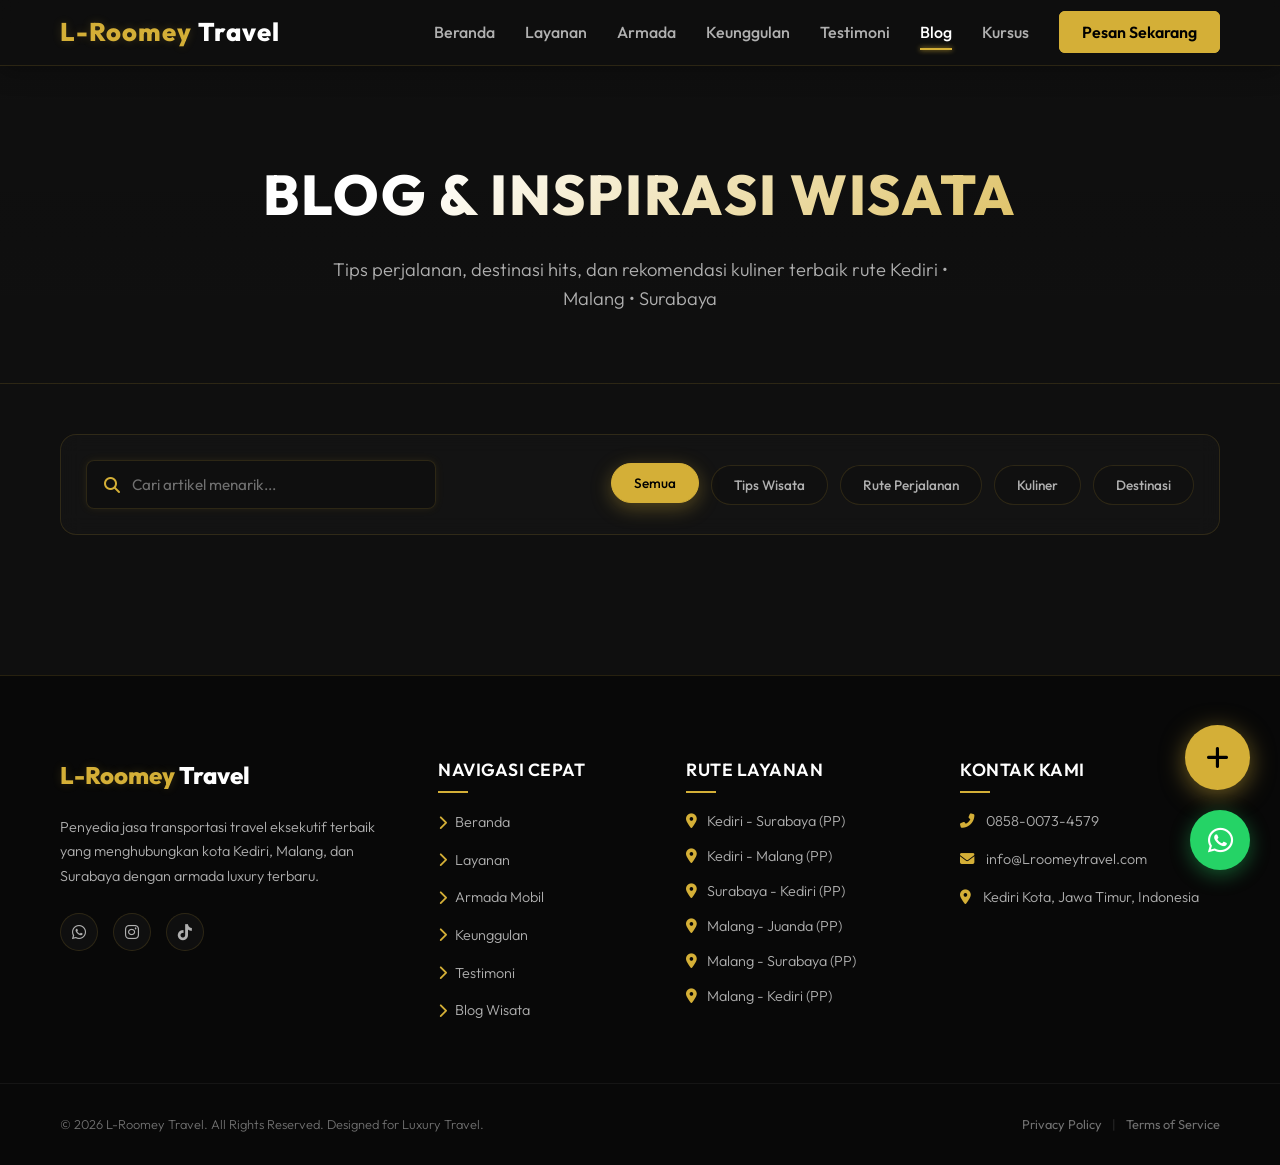
==== commit a8b6bea2: "initial commit" ====
--- a/blog.html
+++ b/blog.html
@@ -28,7 +28,7 @@
     <link rel="stylesheet" href="https://cdnjs.cloudflare.com/ajax/libs/font-awesome/6.4.0/css/all.min.css">
 
     <!-- Stylesheets -->
-    <link rel="stylesheet" href="style.css">
+    <link rel="stylesheet" href="style.css?v=20260602">
 </head>
 <body>
 
@@ -47,6 +47,7 @@
                     <li><a href="index.html#keunggulan" class="nav-link">Keunggulan</a></li>
                     <li><a href="index.html#testimoni" class="nav-link">Testimoni</a></li>
                     <li><a href="blog.html" class="nav-link active">Blog</a></li>
+                    <li><a href="Kursus.html" class="nav-link">Kursus</a></li>
                     <li><a href="index.html#pesan" class="btn-booking-nav">Pesan Sekarang</a></li>
                 </ul>
             </nav>
--- a/style.css
+++ b/style.css
@@ -181,6 +181,19 @@
     box-shadow: 0 0 25px rgba(212, 175, 55, 0.6);
 }
 
+#waBookingBtn {
+    background: linear-gradient(135deg, #25d366 0%, #128c4a 100%);
+    color: #ffffff;
+    border-color: #25d366;
+    box-shadow: 0 8px 22px rgba(37, 211, 102, 0.25);
+}
+
+#waBookingBtn:hover {
+    background: linear-gradient(135deg, #2fe071 0%, #159f55 100%);
+    border-color: #2fe071;
+    box-shadow: 0 10px 28px rgba(37, 211, 102, 0.4);
+}
+
 .btn-outline {
     background-color: transparent;
     color: var(--text-primary);
@@ -501,6 +514,16 @@
 .quick-btn {
     margin-top: 10px;
     padding: 14px 20px;
+    background: linear-gradient(135deg, #25d366 0%, #128c4a 100%);
+    color: #ffffff;
+    border-color: #25d366;
+    box-shadow: 0 8px 22px rgba(37, 211, 102, 0.25);
+}
+
+.quick-btn:hover {
+    background: linear-gradient(135deg, #2fe071 0%, #159f55 100%);
+    border-color: #2fe071;
+    box-shadow: 0 10px 28px rgba(37, 211, 102, 0.4);
 }
 
 .hero-scroll-down {
@@ -946,10 +969,10 @@
     pointer-events: none;
     transition: opacity 0.5s ease, transform 0.5s ease;
     background-color: var(--bg-primary);
-    border: 1px solid var(--border-color);
+    border: 1px solid rgba(212, 175, 55, 0.45);
     border-radius: 16px;
     padding: 40px;
-    box-shadow: var(--card-shadow);
+    box-shadow: 0 0 0 1px rgba(212, 175, 55, 0.08), 0 0 22px rgba(212, 175, 55, 0.16), var(--card-shadow);
 }
 
 .testimonial-card.active {
@@ -957,11 +980,13 @@
     transform: scale(1);
     pointer-events: auto;
     position: relative;
+    border-color: rgba(212, 175, 55, 0.75);
+    box-shadow: 0 0 0 1px rgba(212, 175, 55, 0.16), 0 0 34px rgba(212, 175, 55, 0.28), var(--card-shadow);
 }
 
 .quote-icon {
     font-size: 2.2rem;
-    color: rgba(212, 175, 55, 0.15);
+    color: rgba(212, 175, 55, 0.55);
     margin-bottom: 15px;
 }
 
@@ -1252,11 +1277,14 @@
     }
 }
 
-@media (max-width: 576px) {
+@media (max-width: 768px) {
     /* Booking Section Mobile Fixes */
+    .booking-wrapper {
+        padding: 24px 18px !important;
+    }
     .booking-info-panel,
     .booking-form-panel {
-        padding: 24px 16px;
+        padding: 28px 18px;
     }
     .booking-info-panel h2 {
         font-size: 1.6rem;
@@ -1297,23 +1325,33 @@
         font-size: 0.9rem;
     }
     .form-title {
-        font-size: 1.3rem;
-        margin-bottom: 20px;
+        font-size: 1.65rem !important;
+        margin-bottom: 24px !important;
     }
     .form-group {
-        margin-bottom: 15px;
-        gap: 6px;
+        margin-bottom: 18px;
+        gap: 8px;
     }
     .form-group label {
-        font-size: 0.8rem;
+        font-size: 1rem;
+        line-height: 1.35;
+    }
+    .form-group label i {
+        font-size: 1rem;
     }
     .form-input {
-        padding: 10px 14px;
-        font-size: 0.9rem;
+        min-height: 54px;
+        padding: 14px 16px;
+        font-size: 1.05rem;
+        line-height: 1.35;
+    }
+    .form-textarea {
+        min-height: 130px;
     }
     .btn-large {
-        padding: 12px 24px;
-        font-size: 0.95rem;
+        min-height: 58px;
+        padding: 15px 24px;
+        font-size: 1.05rem;
     }
 
     /* Fleet Section Mobile */
